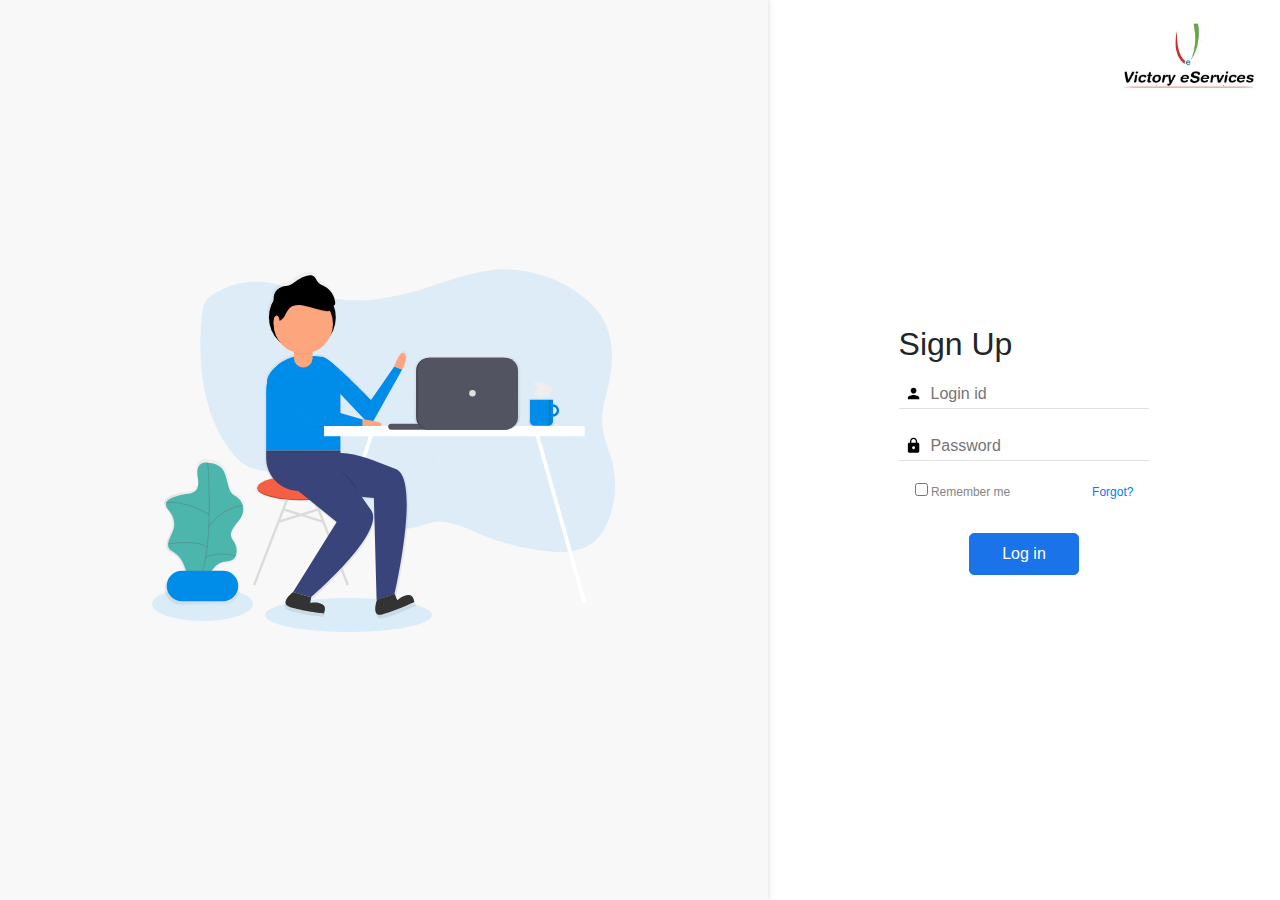
==== index.html @ c9a26fc3 "Add files via upload" ====
<!DOCTYPE html>
<html lang="en">

<head>
    <meta charset="UTF-8">
    <meta http-equiv="X-UA-Compatible" content="IE=edge">
    <meta name="viewport" content="width=device-width, initial-scale=1.0">
    <title>Carfax</title>
    <link rel="stylesheet" type="text/css" media="screen" href="css/bootstrap.css">
    <link rel="stylesheet" href="./css/style.css" />
</head>

<body>
    <div class="LoginPage">
        <div class="pageLeft">
            <div class="imgArea">
                <img src="./images/logImg.svg">
            </div>
        </div>
        <div class="pageRight">
            <div class="logoAreaLog">
                <img src="./images/logo-dark.png">
            </div>
            <div class="formArea">

                <form action="" method="POST">
                    <h2>Sign Up</h2>
                    <div class="inputFrm">
                        <img src="./images/icons.svg#profile" class="iconsSvg" />
                        <input type="text" name="username" placeholder="Login id">
                    </div>
                    <div class="inputFrm">
                        <img src="./images/icons.svg#lock" class="iconsSvg" />
                        <input type="password" name="password" placeholder="Password">
                    </div>
                    <div class="checkBoxArea">
                        <div class="rememberBox">
                            <label class="checkbox">
                                <input type="checkbox" />
                                <span class="default"></span>
                                Remember me
                            </label>
                        </div>
                        <div class="forgetPass"><a href="#">Forgot?</a></div>
                    </div>
                    <div class="btnFooter">
                        <button type="submit" class="LogBtn">Log in</button>
                    </div>
                </form>
            </div>
        </div>
    </div>
    <script src="js/jquery.min.js"></script>
    <script src="js/bootstrap.min.js"></script>
</body>

</html>
---- css/style.css ----
body {
    margin: 0;
}

.iconsSvg {
    width: 18px;
    height: 18px;
}

/** login Page start**/
.LoginPage {
    display: flex;
    height: 100vh;
}

.pageLeft {
    width: 60%;
    text-align: center;
    background-color: #f8f8f8;
    box-shadow: 0px 0px 6px 0px #d5d5d5
}

.pageLeft .imgArea, .formArea {
    display: flex;
    align-items: center;
    justify-content: center;
    height: 100vh;
}

.pageRight {
    width: 40%;
    position: relative;
}

.formArea, form {
    width: 70%;
    margin: 0 auto;
}

.formArea h2 {
    margin-bottom: 16px;
}

.logoAreaLog {
    position: absolute;
    top: 16px;
    right: 16px;
}

.logoAreaLog img {
    width: 150px;
}

.inputFrm input {
    width: 100%;
    height: 30px;
    border: none;
    border-bottom: 1px solid #e1e1e1;
    padding-left: 32px;
}

.inputFrm {
    margin-bottom: 22px;
    position: relative;
}

.inputFrm .iconsSvg {
    position: absolute;
    left: 6px;
    top: 6px;
    width: 20px;
    height: 20px;
}

.LogBtn {
    padding: 8px 32px;
    margin-top: 24px;
    background-color: #1a73e8;
    color: #fff;
    border-radius: 5px;
    border: 1px solid #1a73e8;
}

.btnFooter {
    text-align: center;
}

.checkBoxArea {
    padding: 0px 16px;
    font-size: 12px;
    color: #858585;
}

.checkBoxArea {
    display: flex;
    width: 100%;
}

.checkBoxArea>div {
    width: 50%;
}

.rememberBox {
    text-align: start;
}

.forgetPass {
    text-align: end;
}

a {
    color: #007bff;
    text-decoration: none;
    background-color: transparent;
}

/** login Page start**/
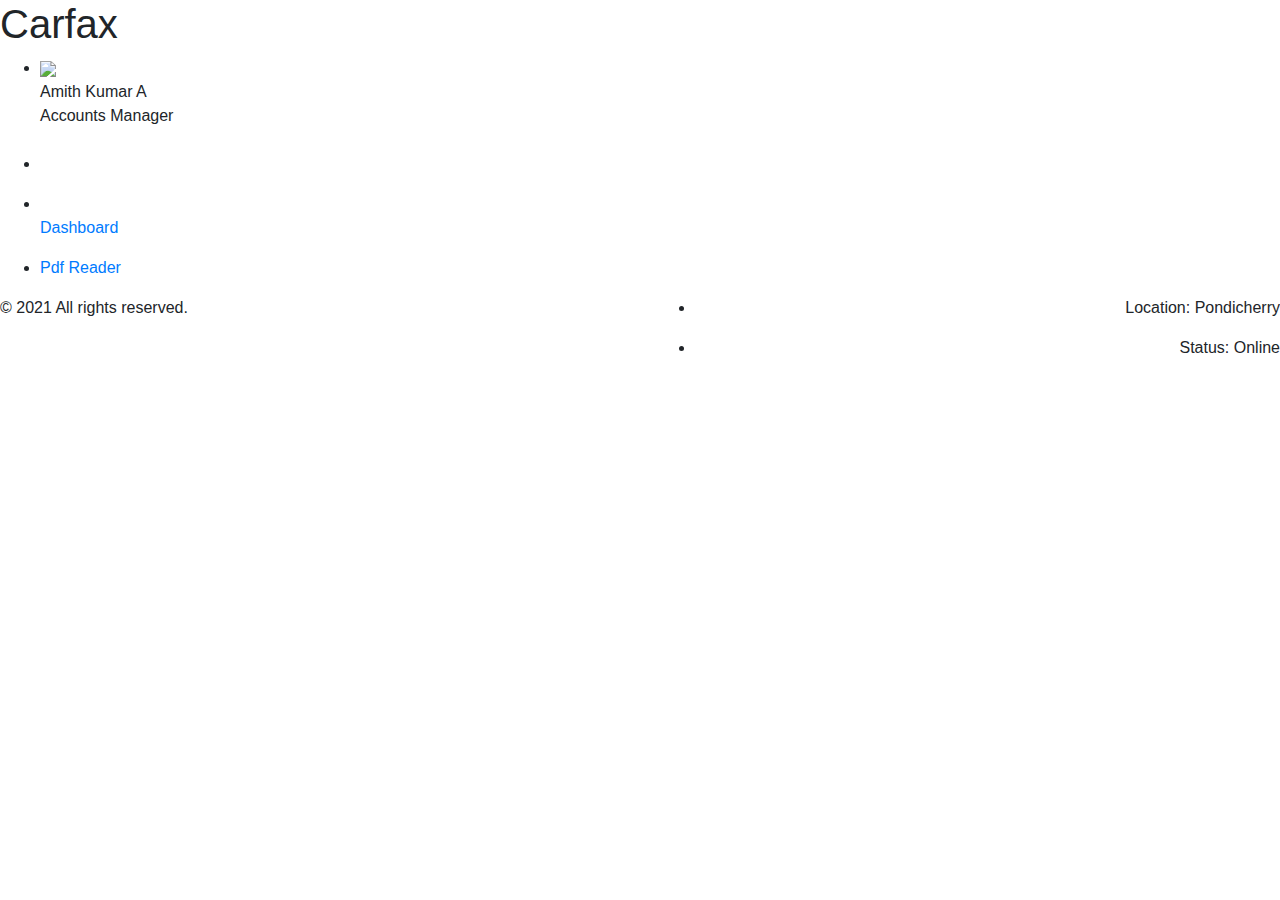
==== commit ba0fa1d3: "Add files via upload" ====
--- a/index.html
+++ b/index.html
@@ -11,45 +11,65 @@
 </head>
 
 <body>
-    <div class="LoginPage">
-        <div class="pageLeft">
-            <div class="imgArea">
-                <img src="./images/logImg.svg">
+    <header>
+        <div class="logoArea">
+            <h1>Carfax</h1>
+        </div>
+        <div class="rightsideArea">
+            <ul>
+                <li class="userProfile">
+                    <div>
+                        <img src="./images/profile.jpg">
+                        <p> Amith Kumar A<br>
+                            <label class="profilePosition">Accounts Manager</label>
+                        </p>
+                    </div>
+                </li>
+                <li>
+                    <img src="./images/icons.svg#logout" class="iconsSvg" />
+                </li>
+            </ul>
+        </div>
+    </header>
+    <div class="container-fluidInner">
+        <div class="leftsideBar">
+            <div class="menuArea innerScrollBar">
+                <ul>
+                    <li class="activeMenu">
+                        <a href="index.html">
+                            <img src="./images/icons.svg#dashboard" class="iconsSvg" />
+                            <p>Dashboard</p>
+                        </a>
+                    </li>
+                    <li>
+                        <a href="pdfreader.html">
+                            <p>Pdf Reader</p>
+                        </a>
+                    </li>
+
+                </ul>
             </div>
         </div>
-        <div class="pageRight">
-            <div class="logoAreaLog">
-                <img src="./images/logo-dark.png">
+        <div class="mainBody"></div>
+    </div>
+    <footer>
+        <div class="row">
+            <div class="col-lg-6 text-left">
+                <p>&#169; 2021 All rights reserved.</p>
             </div>
-            <div class="formArea">
+            <div class="col-lg-6 text-right">
+                <ul class="footerLis">
+                    <li>
+                        <p>Location: <span>Pondicherry</span></p>
+                    </li>
+                    <li>
+                        <p>Status: <span>Online</span></p>
+                    </li>
+                </ul>
 
-                <form action="" method="POST">
-                    <h2>Sign Up</h2>
-                    <div class="inputFrm">
-                        <img src="./images/icons.svg#profile" class="iconsSvg" />
-                        <input type="text" name="username" placeholder="Login id">
-                    </div>
-                    <div class="inputFrm">
-                        <img src="./images/icons.svg#lock" class="iconsSvg" />
-                        <input type="password" name="password" placeholder="Password">
-                    </div>
-                    <div class="checkBoxArea">
-                        <div class="rememberBox">
-                            <label class="checkbox">
-                                <input type="checkbox" />
-                                <span class="default"></span>
-                                Remember me
-                            </label>
-                        </div>
-                        <div class="forgetPass"><a href="#">Forgot?</a></div>
-                    </div>
-                    <div class="btnFooter">
-                        <button type="submit" class="LogBtn">Log in</button>
-                    </div>
-                </form>
             </div>
         </div>
-    </div>
+    </footer>
     <script src="js/jquery.min.js"></script>
     <script src="js/bootstrap.min.js"></script>
 </body>
